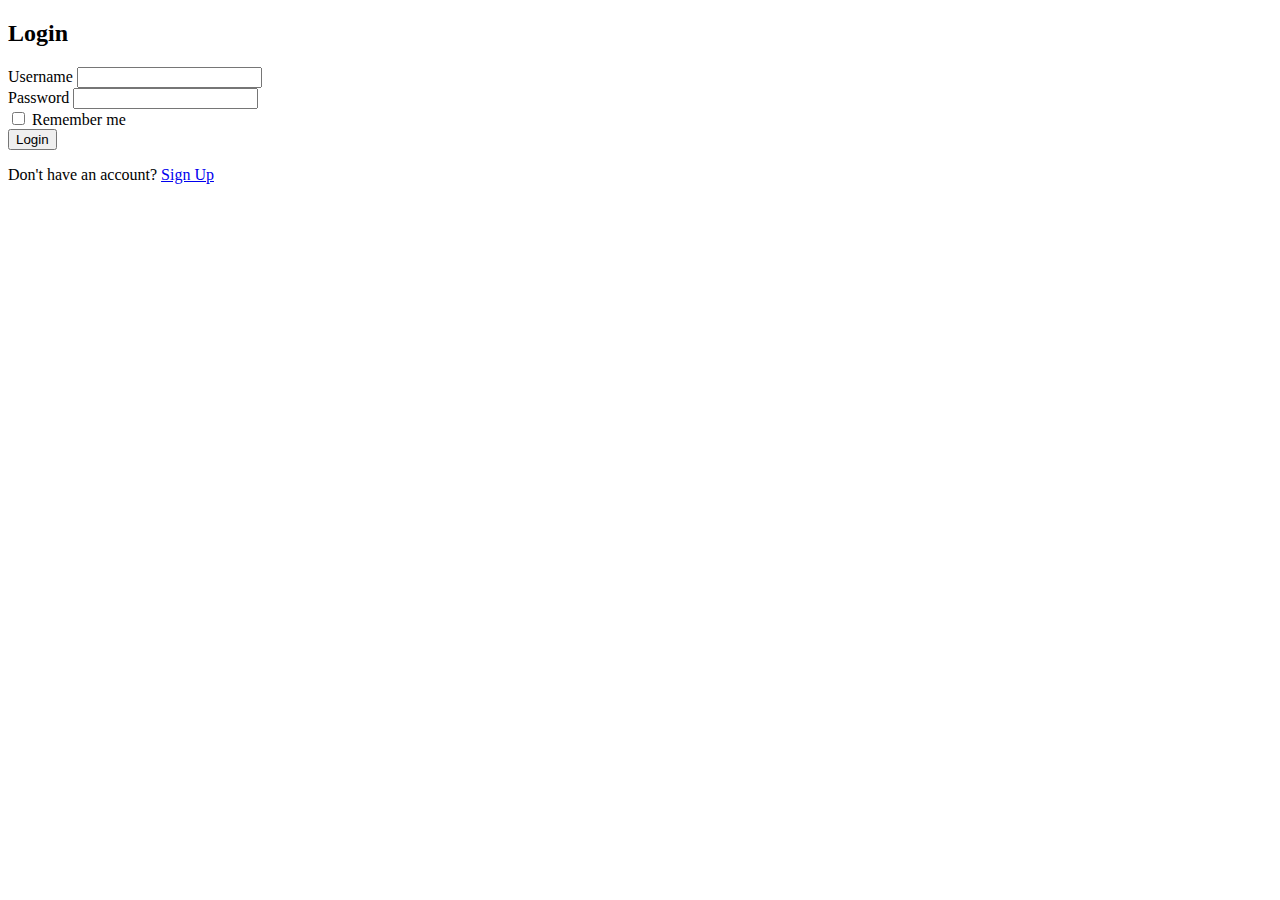
==== index.html @ 097cf4c7 "index.html" ====
<!DOCTYPE html>
<html lang="en">
<head>
    <meta charset="UTF-8">
    <meta name="viewport" content="width=device-width, initial-scale=1.0">
    <title>Login Page</title>
    <link rel="stylesheet" href="styles.css">
</head>
<body>
    <div class="login-container">
        <form class="login-form">
            <h2>Login</h2>
            <div class="input-group">
                <label for="username">Username</label>
                <input type="text" id="username" name="username" required>
            </div>
            <div class="input-group">
                <label for="password">Password</label>
                <input type="password" id="password" name="password" required>
            </div>
            <div class="remember-me">
                <input type="checkbox" id="remember-me" name="remember-me">
                <label for="remember-me">Remember me</label>
            </div>
            <button type="submit">Login</button>
            <p class="signup-text">Don't have an account? <a href="signup2.html">Sign Up</a></p>
        </form>
    </div>
</body>
</html>
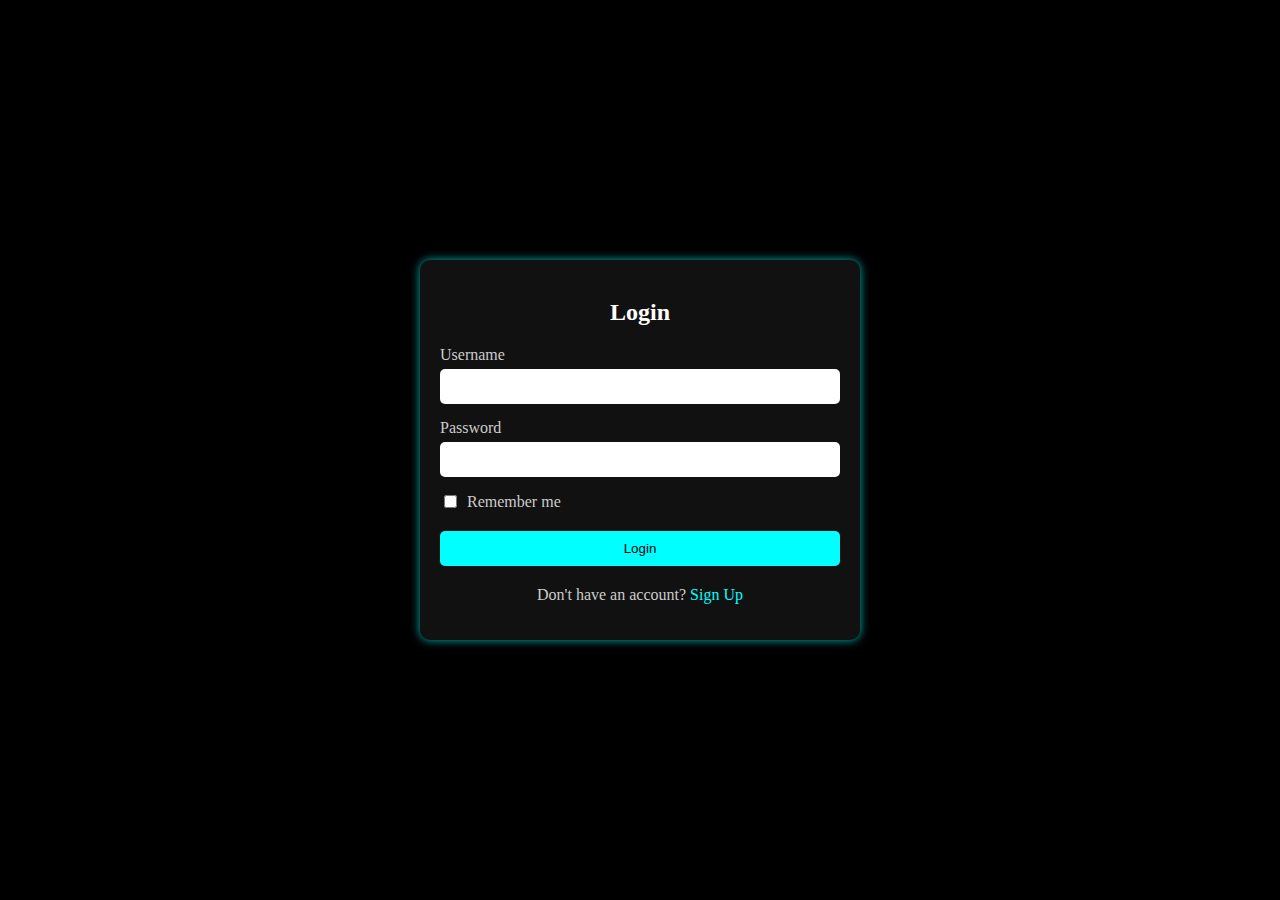
==== commit 01a17410: "index.html" ====
--- a/index.html
+++ b/index.html
@@ -23,7 +23,7 @@
                 <label for="remember-me">Remember me</label>
             </div>
             <button type="submit">Login</button>
-            <p class="signup-text">Don't have an account? <a href="signup2.html">Sign Up</a></p>
+            <p class="signup-text">Don't have an account? <a href="signup.html">Sign Up</a></p>
         </form>
     </div>
 </body>
--- a/styles.css
+++ b/styles.css
@@ -0,0 +1,188 @@
+body {
+    display: flex;
+    justify-content: center;
+    align-items: center;
+    height: 100vh;
+    background-color: #000;
+    margin: 0;
+}
+
+.login-container {
+    background: #111;
+    border-radius: 10px;
+    box-shadow: 0 0 10px rgba(0, 255, 255, 0.7);
+    padding: 20px;
+    width: 90%;
+    max-width: 400px;
+    text-align: center;
+    margin: 20px;
+}
+
+.login-form h2 {
+    color: #fff;
+    margin-bottom: 20px;
+}
+
+.input-group {
+    margin-bottom: 15px;
+    text-align: left;
+}
+
+.input-group label {
+    display: block;
+    color: #ccc;
+    margin-bottom: 5px;
+}
+
+.input-group input {
+    width: 100%;
+    padding: 10px;
+    border: none;
+    border-radius: 5px;
+    box-sizing: border-box;
+}
+
+.remember-me {
+    display: flex;
+    align-items: center;
+    margin-bottom: 20px;
+}
+
+.remember-me input {
+    margin-right: 10px;
+}
+
+.remember-me label {
+    color: #ccc;
+}
+
+button {
+    background-color: #00ffff;
+    color: #000;
+    padding: 10px 20px;
+    border: none;
+    border-radius: 5px;
+    cursor: pointer;
+    width: 100%;
+    transition: background-color 0.3s;
+}
+
+button:hover {
+    background-color: #00cccc;
+}
+
+.signup-text {
+    margin-top: 20px;
+    color: #ccc;
+}
+
+.signup-text a {
+    color: #00ffff;
+    text-decoration: none;
+}
+
+.signup-text a:hover {
+    text-decoration: underline;
+}
+/*eye button
+
+.password-wrapper {
+    position: relative;
+    display: flex;
+    align-items: center;
+}
+
+.password-wrapper input {
+    flex: 1;
+}
+
+.password-wrapper .fas {
+    position: absolute;
+    right: 10px;
+    cursor: pointer;
+}
+*/ 
+
+/* Responsive styles */
+@media (max-width: 600px) {
+    .login-container {
+        width: 70%;
+        padding: 15px;
+    }
+}
+
+@media (max-width: 400px) {
+    .login-container {
+        width: 70%;
+        padding: 10px;
+    }
+
+    .login-form h2 {
+        font-size: 1.5em;
+    }
+
+    .input-group input {
+        padding: 8px;
+    }
+
+    button {
+        padding: 8px 16px;
+    }
+}
+@media (max-width: 200px) {
+    .login-container {
+        width: 50%;
+        padding: 5px;
+        height: 30%;
+    }
+    .login-form h2 {
+        font-size: .6em;
+    }
+    .login-form input {
+        padding: 2px;
+        font-size: .5em;
+    }
+    button {
+        padding: 2px 6px;
+    
+    }
+    .input-group {
+        font-size: .5em;
+    }
+    .remember-me {
+        size: .5em;
+        font-size: .5em;
+    }
+    .login-form .submit {
+        font-size: .5em;
+    }
+    .login-form .signup-text {
+        font-size: .5em;
+    }
+}
+@media (max-height:300px) {
+   
+    .login-form h2 {
+        font-size: .4em;
+    }
+    .login-form input {
+        padding: 2px;
+        font-size: .5em;
+    }
+    button {
+        padding: 2px 6px;
+    }
+    .input-group {
+        font-size: .5em;
+    }
+    .remember-me {
+        size: .5em;
+        font-size: .5em;
+    }
+    .login-form .submit {
+        font-size: .5em;
+    }
+    .login-form .signup-text {
+        font-size: .5em;
+    }
+}
